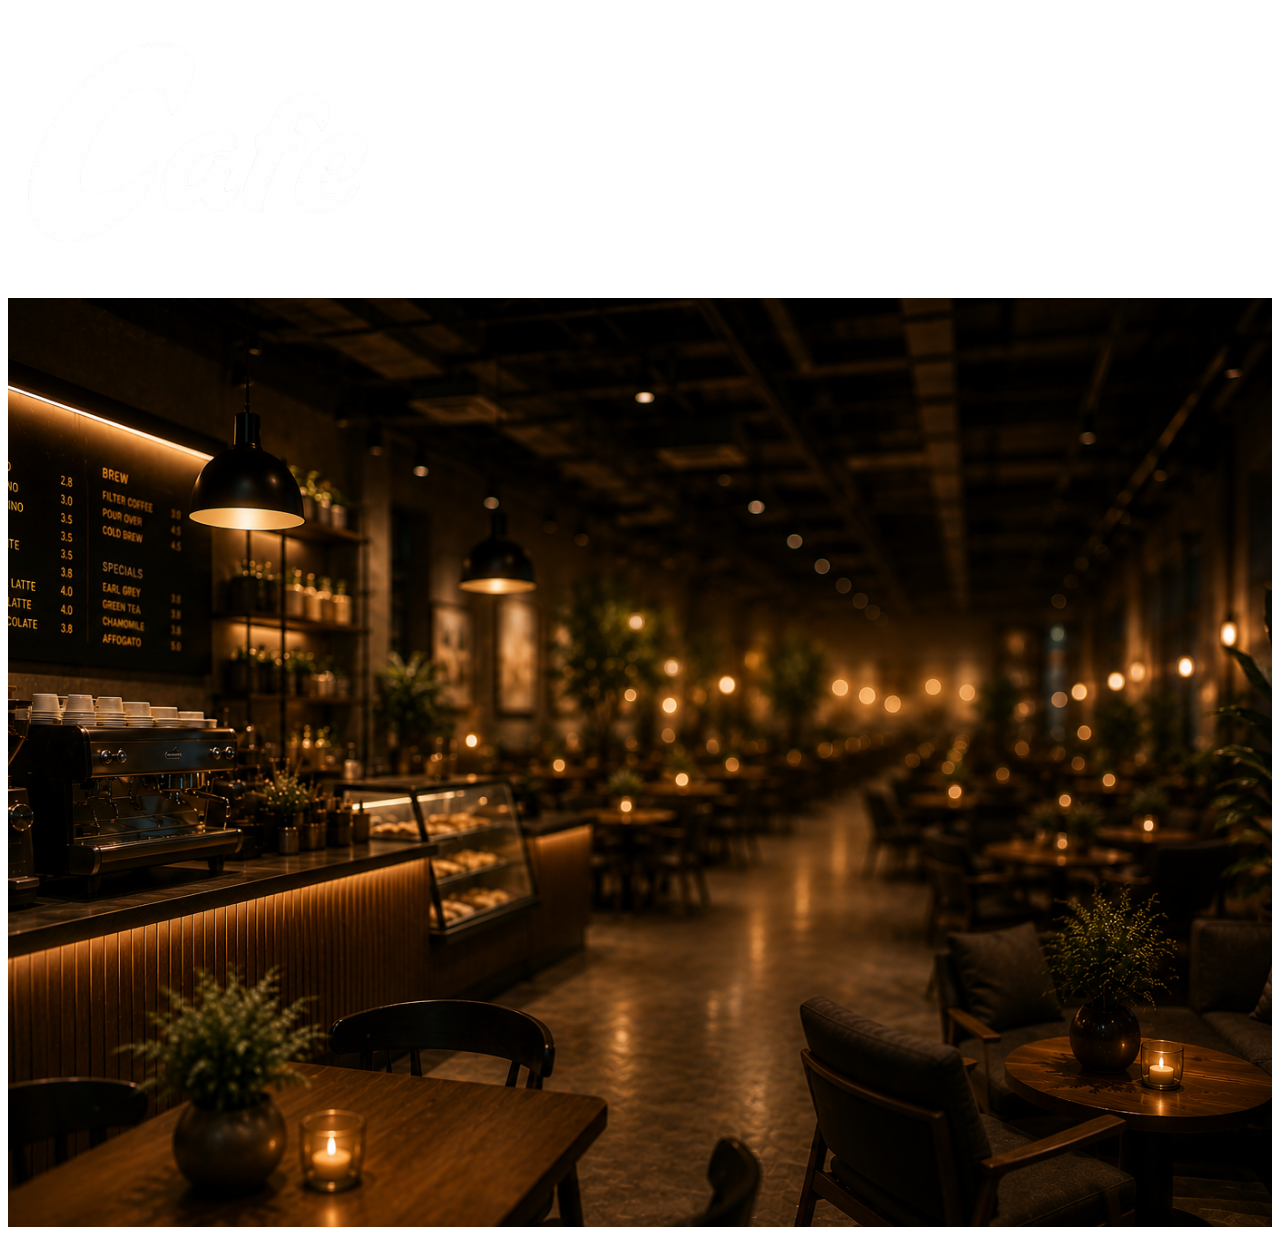
==== index.html @ 8b0fd8d7 "Jun 21, 2026, 10:46 PM" ====
<!DOCTYPE html>
<html>
<head>
<link rel="stylesheet" href="style.css">
<title>Cafe Menu</title>
</head>
<body>
    <img src="Images/CafeLogo.png" alt="CafeLogo" class="CafeLogo">
    <img src="Images/Cafe.png" alt="Cafe" class="Cafe">
  
<script src="script.js"></script>
</body>
</html>
---- style.css ----
/****************************
nav {
  background-color: white;
  display: flex;
  align-items: center;
  padding: 5px 20px;
  border-bottom: 2px solid rgb(0, 0, 0);
  height: 50px;
  position: sticky;
  top: 0;
  z-index: 100;
}

.Nav-Links {
  gap: 20px;
  display: flex;
  margin-left: 750px;
}

.Navbar a:link,
.Navbar a:visited {
  background-color: white;
  color: black;
  padding: 15px 20px;
  text-align: center;
  margin-left: 20px;
  margin-right: 20px;
  text-decoration: none;
  display: inline-block;
  transition-duration: 0.4s;
  border: 5px solid white;
  border-radius: 12px;
}

.Navbar a:hover,
.Navbar a:active {
  border-bottom-color: white; 
}

.Navbar a.active {
  border-bottom-color: #c8a04a !important;
}
****************************/

.Cafe {
  width: 100%;
  height: 929px;
  object-fit: cover;
  display: block;
}
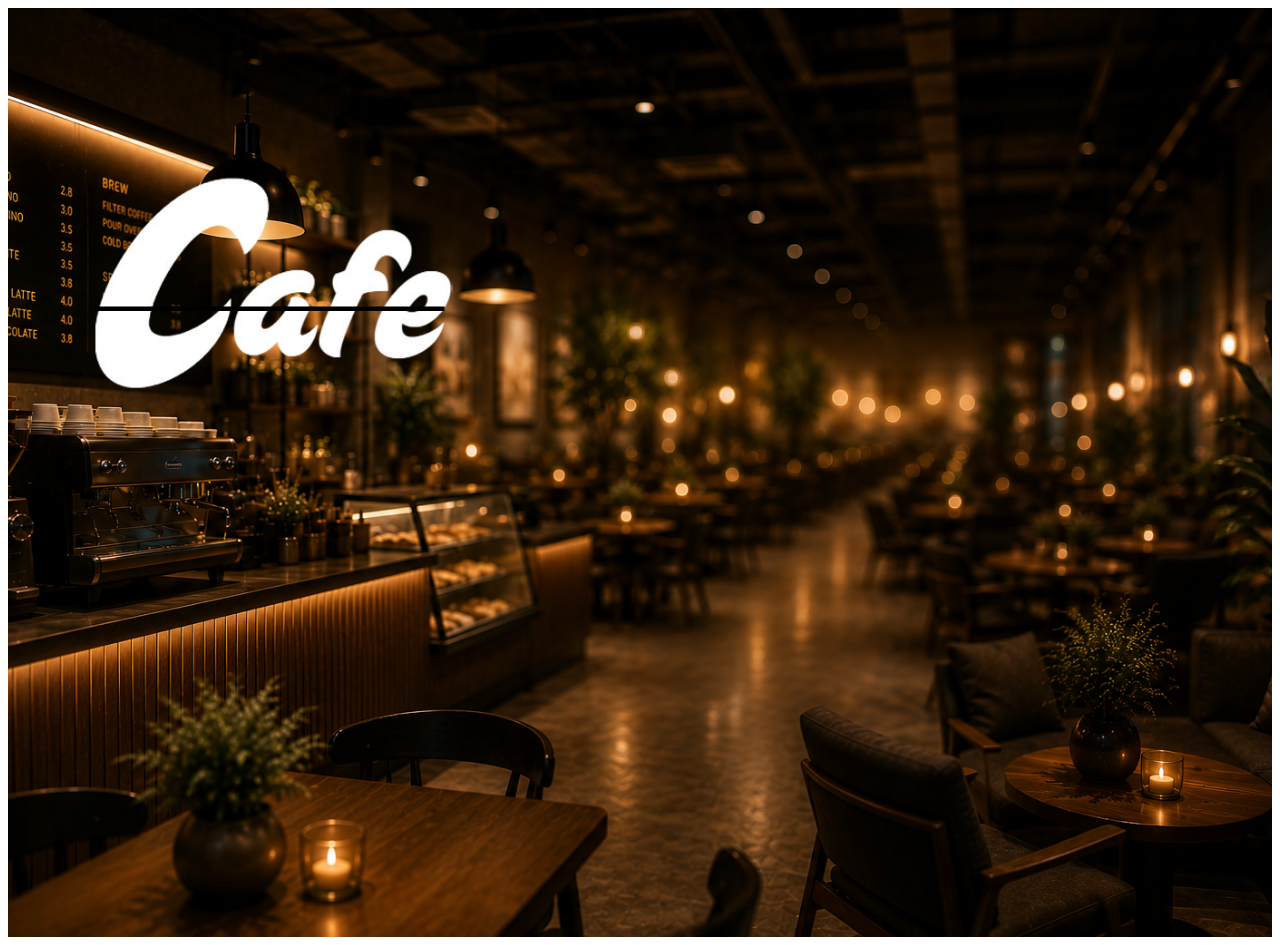
==== commit e4d57d84: "Jun 21, 2026, 11:04 PM" ====
--- a/index.html
+++ b/index.html
@@ -5,9 +5,11 @@
 <title>Cafe Menu</title>
 </head>
 <body>
-    <img src="Images/CafeLogo.png" alt="CafeLogo" class="CafeLogo">
-    <img src="Images/Cafe.png" alt="Cafe" class="Cafe">
-  
+
+    <div class="Front">
+    <img src="Images/CafeNew.png" alt="CafeNew" class="CafeNew">
+  </div>
+
 <script src="script.js"></script>
 </body>
 </html>
--- a/style.css
+++ b/style.css
@@ -41,8 +41,7 @@
   border-bottom-color: #c8a04a !important;
 }
 ****************************/
-
-.Cafe {
+.CafeNew {
   width: 100%;
   height: 929px;
   object-fit: cover;
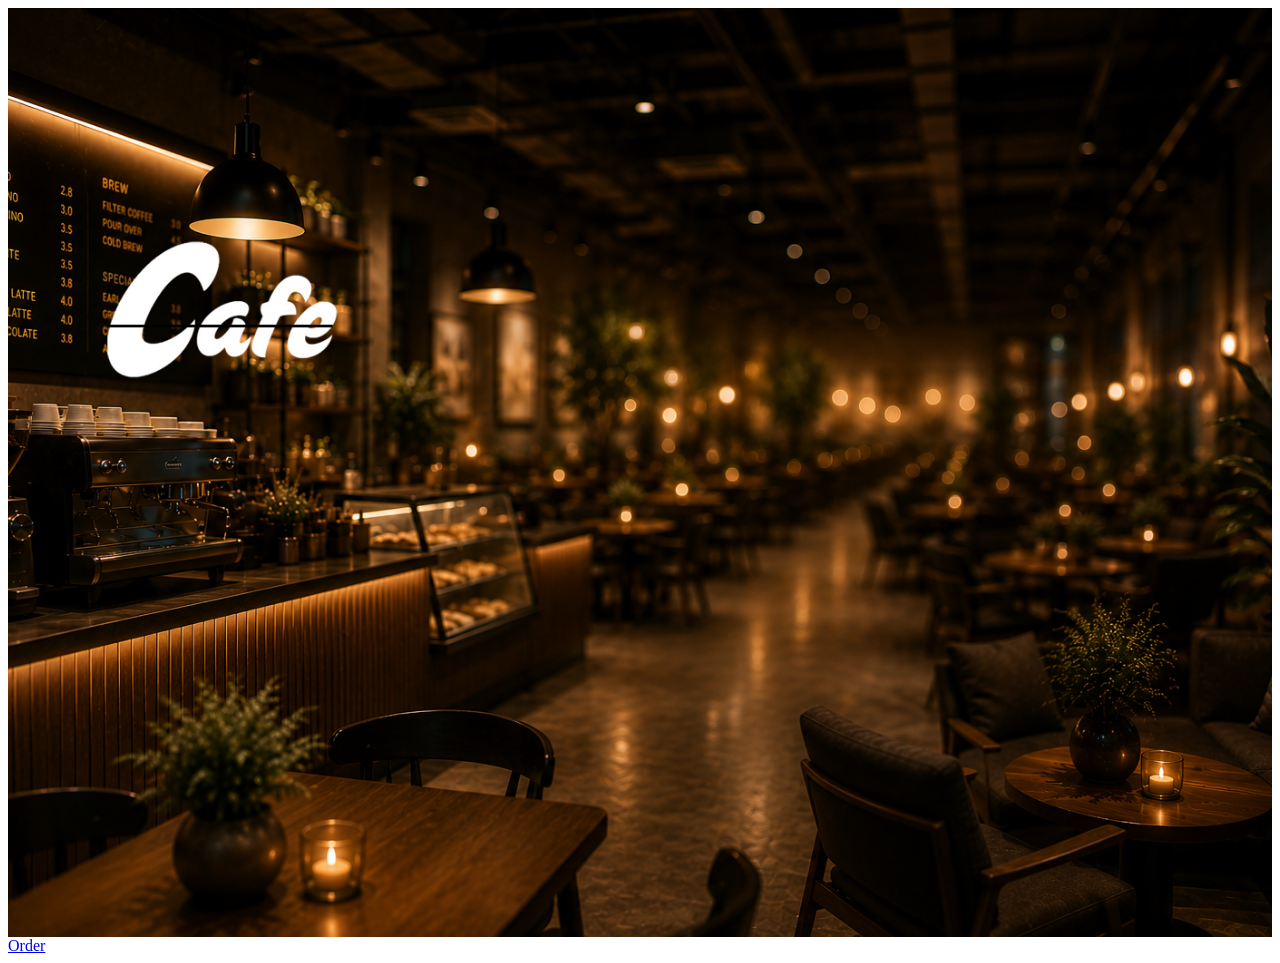
==== commit f0f1f8c7: "Jun 22, 2026, 11:36 PM" ====
--- a/index.html
+++ b/index.html
@@ -10,6 +10,8 @@
     <img src="Images/CafeNew.png" alt="CafeNew" class="CafeNew">
   </div>
 
+  <a href="order.html" class="order">Order</a>
+
 <script src="script.js"></script>
 </body>
 </html>
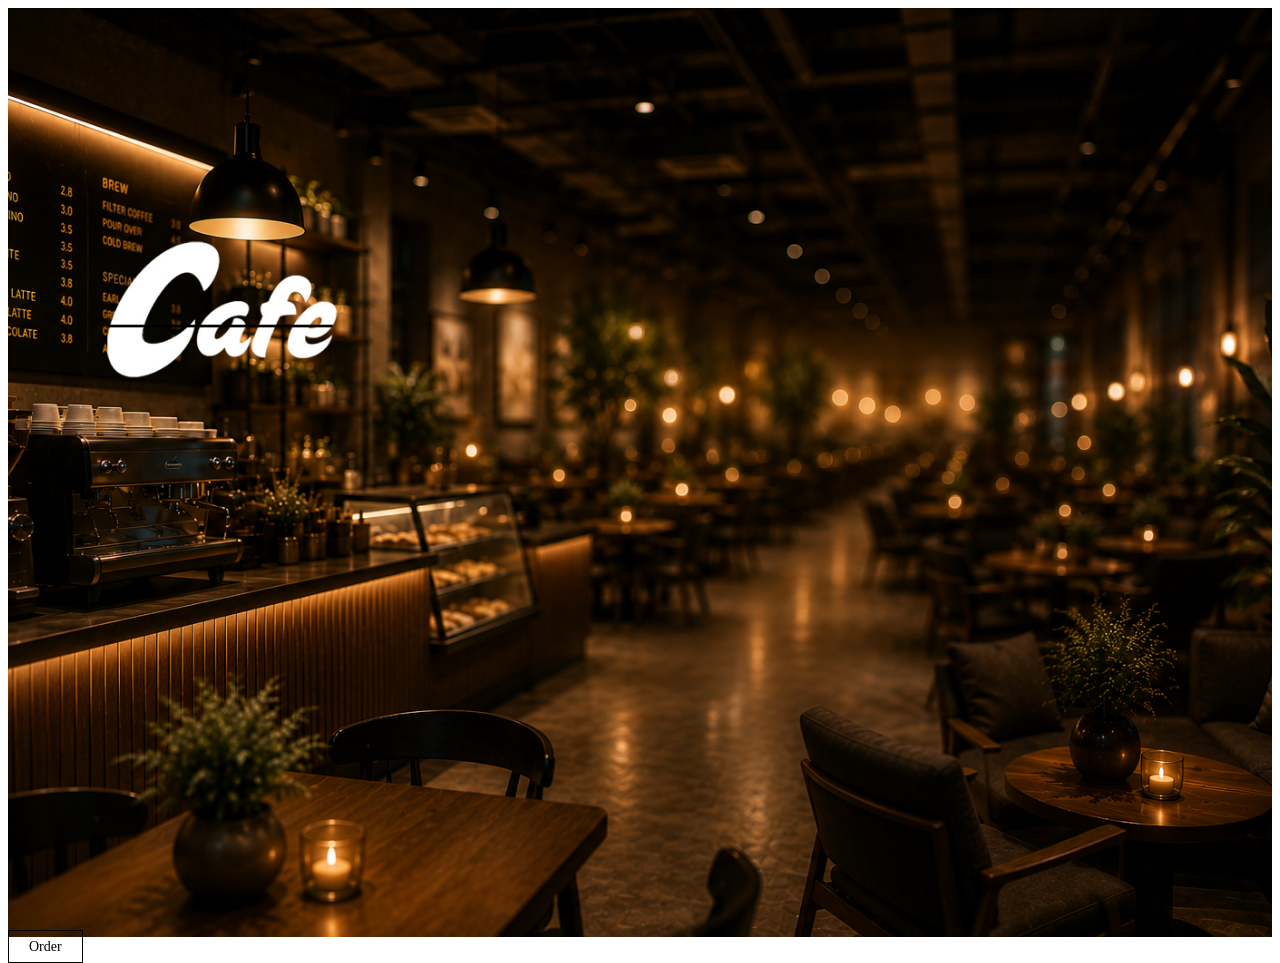
==== commit e26d330a: "Jun 22, 2026, 11:47 PM" ====
--- a/index.html
+++ b/index.html
@@ -2,7 +2,7 @@
 <html>
 <head>
 <link rel="stylesheet" href="style.css">
-<title>Cafe Menu</title>
+<title>Cafe</title>
 </head>
 <body>
 
--- a/style.css
+++ b/style.css
@@ -46,4 +46,18 @@
   height: 929px;
   object-fit: cover;
   display: block;
+}
+
+.order {
+  margin-top: 15px;
+  padding: 8px 20px;
+  border: 1px solid black;
+  color: black;
+  text-decoration: none;
+  font-family: "Lora", serif;
+  font-size: 14px;
+}
+
+.order:hover {
+  background-color: #f1f1f1;
 }
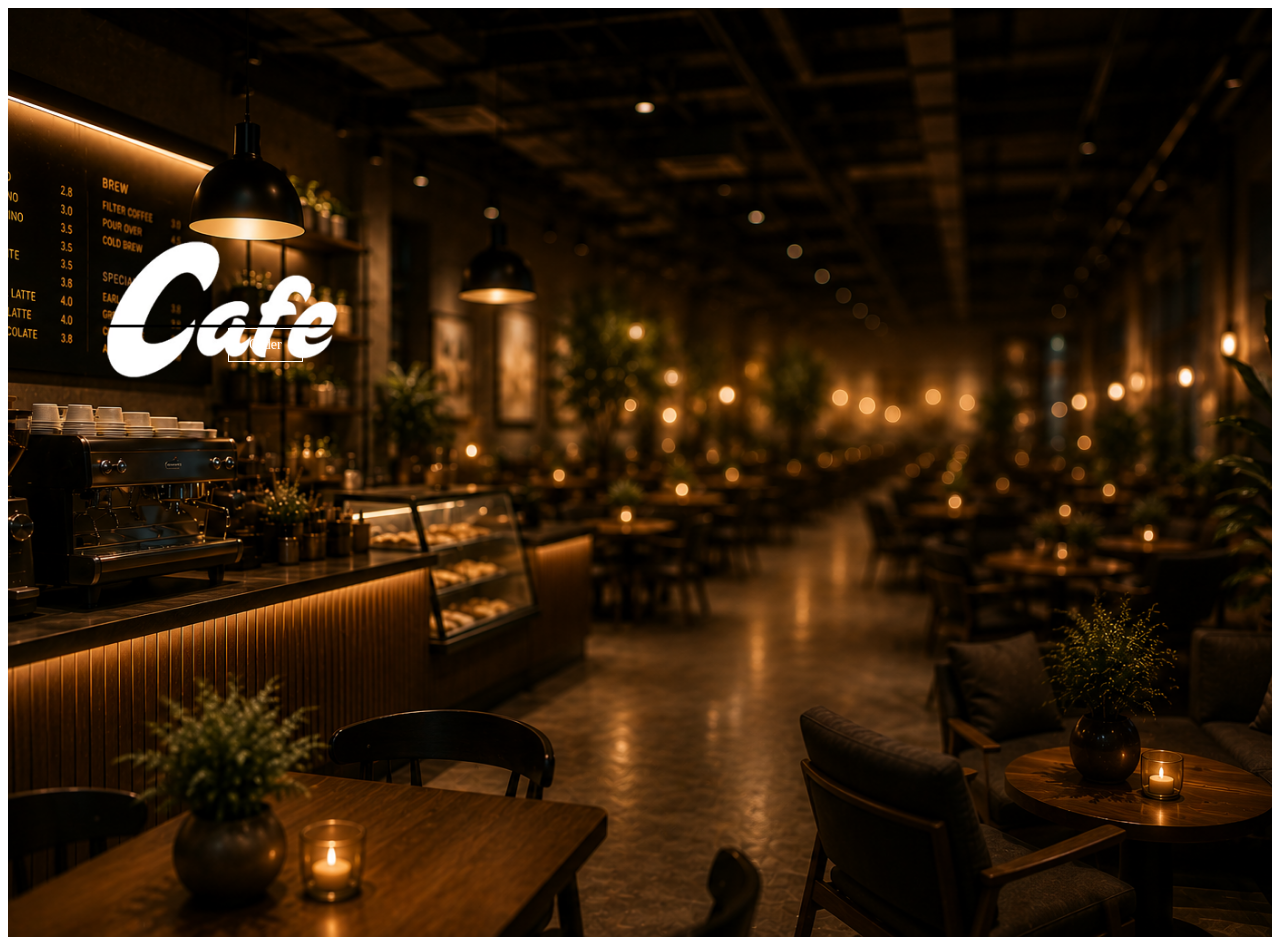
==== commit e3d86f69: "Jun 23, 2026, 1:04 AM" ====
--- a/index.html
+++ b/index.html
@@ -8,9 +8,9 @@
 
     <div class="Front">
     <img src="Images/CafeNew.png" alt="CafeNew" class="CafeNew">
+    <a href="order.html" class="order">Order</a>
   </div>
 
-  <a href="order.html" class="order">Order</a>
 
 <script src="script.js"></script>
 </body>
--- a/style.css
+++ b/style.css
@@ -1,46 +1,3 @@
-/****************************
-nav {
-  background-color: white;
-  display: flex;
-  align-items: center;
-  padding: 5px 20px;
-  border-bottom: 2px solid rgb(0, 0, 0);
-  height: 50px;
-  position: sticky;
-  top: 0;
-  z-index: 100;
-}
-
-.Nav-Links {
-  gap: 20px;
-  display: flex;
-  margin-left: 750px;
-}
-
-.Navbar a:link,
-.Navbar a:visited {
-  background-color: white;
-  color: black;
-  padding: 15px 20px;
-  text-align: center;
-  margin-left: 20px;
-  margin-right: 20px;
-  text-decoration: none;
-  display: inline-block;
-  transition-duration: 0.4s;
-  border: 5px solid white;
-  border-radius: 12px;
-}
-
-.Navbar a:hover,
-.Navbar a:active {
-  border-bottom-color: white; 
-}
-
-.Navbar a.active {
-  border-bottom-color: #c8a04a !important;
-}
-****************************/
 .CafeNew {
   width: 100%;
   height: 929px;
@@ -49,10 +6,12 @@
 }
 
 .order {
-  margin-top: 15px;
+  position: absolute;
+  top: 320px;
+  left: 220px;
   padding: 8px 20px;
-  border: 1px solid black;
-  color: black;
+  border: 1px solid white;
+  color: white;
   text-decoration: none;
   font-family: "Lora", serif;
   font-size: 14px;
@@ -60,4 +19,9 @@
 
 .order:hover {
   background-color: #f1f1f1;
+}
+
+.Front {
+  position: relative;
+  width: 100%;
 }
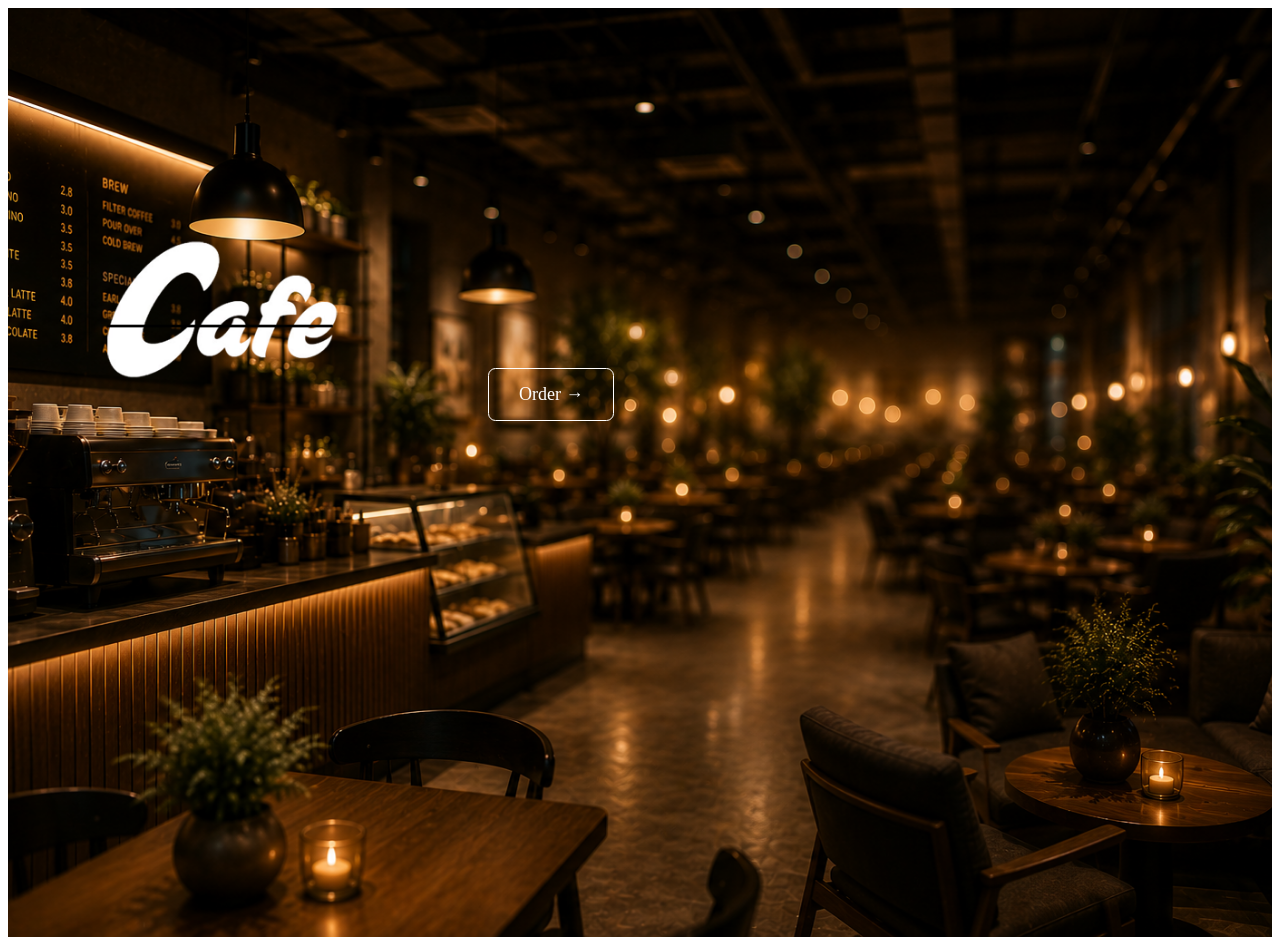
==== commit 406f7568: "Jun 23, 2026, 1:20 AM" ====
--- a/index.html
+++ b/index.html
@@ -8,7 +8,7 @@
 
     <div class="Front">
     <img src="Images/CafeNew.png" alt="CafeNew" class="CafeNew">
-    <a href="order.html" class="order">Order</a>
+    <a href="order.html" class="order">Order  →</a>
   </div>
 
 
--- a/style.css
+++ b/style.css
@@ -7,18 +7,37 @@
 
 .order {
   position: absolute;
-  top: 320px;
-  left: 220px;
-  padding: 8px 20px;
+  top: 360px;
+  left: 480px;
+  padding: 15px 30px;
   border: 1px solid white;
-  color: white;
+  color: rgb(255, 255, 255);
   text-decoration: none;
   font-family: "Lora", serif;
-  font-size: 14px;
+  font-size: 18px;
+  overflow: hidden;
+  z-index: 1;
+  border-radius: 7.5px;
+}
+
+.order::before {
+  content: "";
+  position: absolute;
+  top: 0;
+  left: -100%;
+  width: 100%;
+  height: 100%;
+  background-color: rgb(255, 255, 255);
+  transition: left 0.3s ease;
+  z-index: -1;
 }
 
 .order:hover {
-  background-color: #f1f1f1;
+  color: black;
+}
+
+.order:hover::before {
+  left: 0;
 }
 
 .Front {
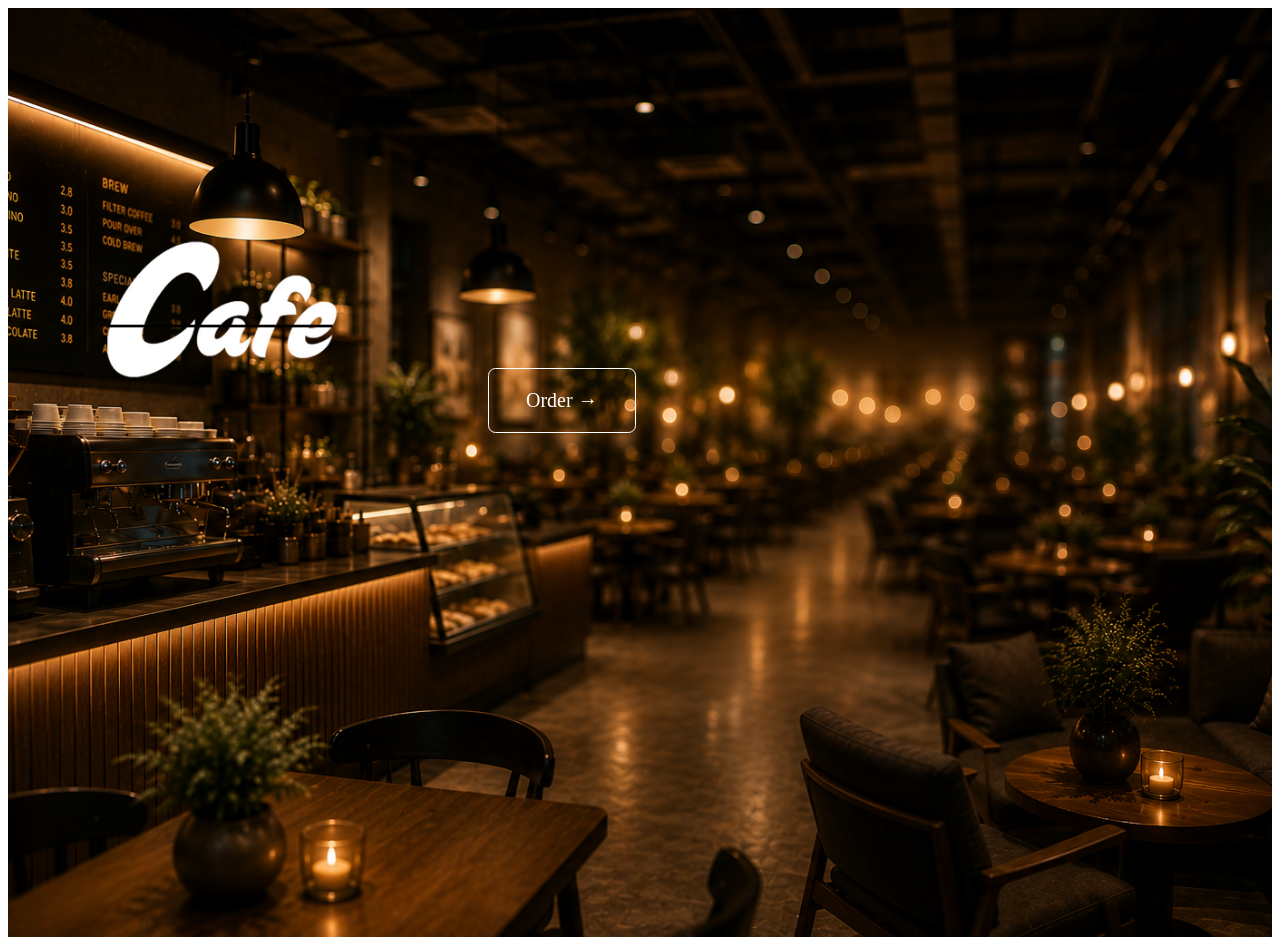
==== commit 67f03af9: "Jun 28, 2026, 10:55 PM" ====
--- a/index.html
+++ b/index.html
@@ -11,7 +11,6 @@
     <a href="order.html" class="order">Order  →</a>
   </div>
 
-
 <script src="script.js"></script>
 </body>
 </html>
--- a/style.css
+++ b/style.css
@@ -9,15 +9,16 @@
   position: absolute;
   top: 360px;
   left: 480px;
-  padding: 15px 30px;
+  padding: 20px 37px;
   border: 1px solid white;
   color: rgb(255, 255, 255);
   text-decoration: none;
   font-family: "Lora", serif;
-  font-size: 18px;
+  font-size: 20px;
   overflow: hidden;
   z-index: 1;
   border-radius: 7.5px;
+  transition: transform 0.5s ease;
 }
 
 .order::before {
@@ -34,6 +35,7 @@
 
 .order:hover {
   color: black;
+  transform: scale(1.1);
 }
 
 .order:hover::before {
